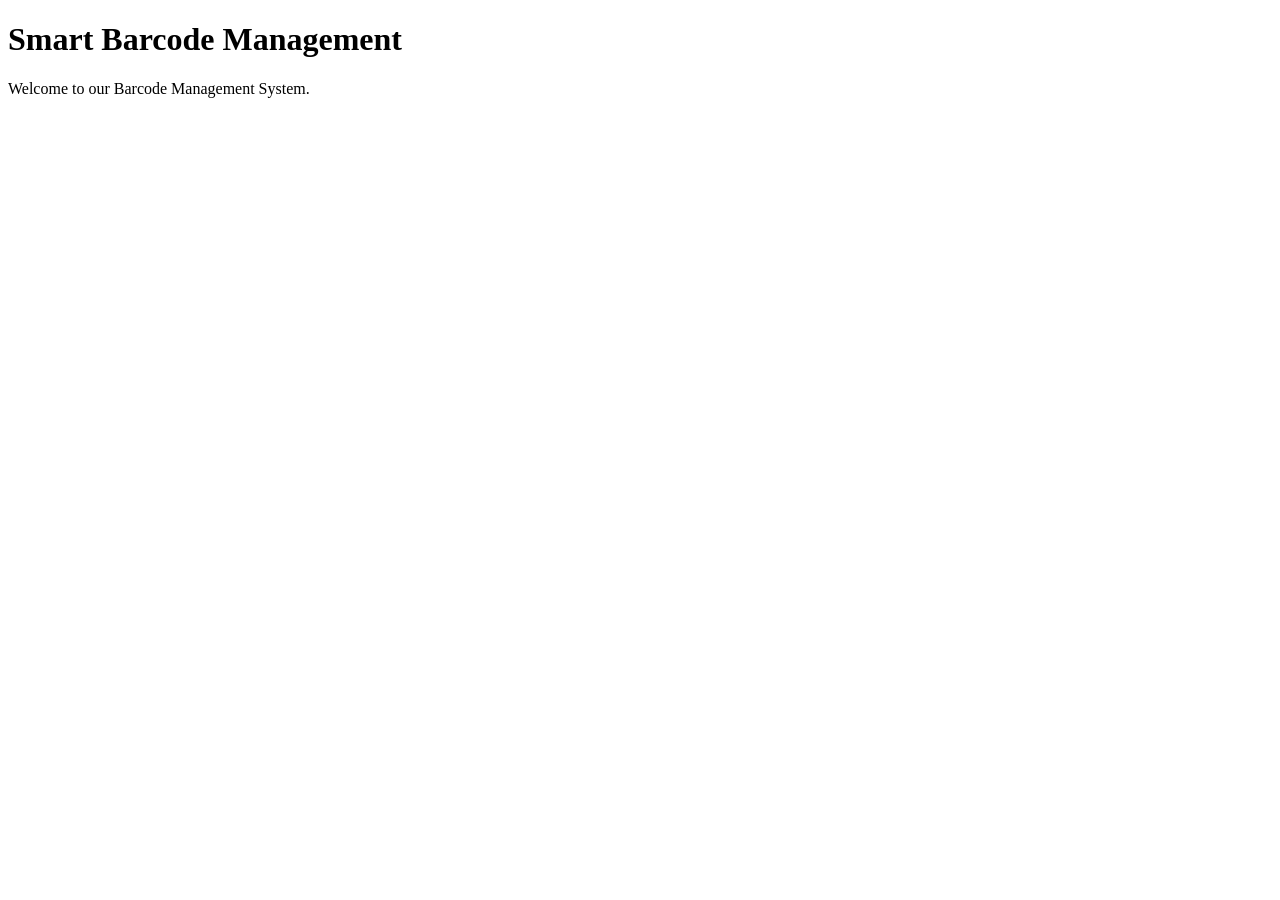
==== index.html @ 2c7e3f74 "Create index.html" ====
<!DOCTYPE html>
<html lang="en">
<head>
  <meta charset="UTF-8">
  <meta name="viewport" content="width=device-width, initial-scale=1.0">
  <title>Smart Barcode Management</title>
</head>
<body>
  <h1>Smart Barcode Management</h1>
  <p>Welcome to our Barcode Management System.</p>
</body>
</html>
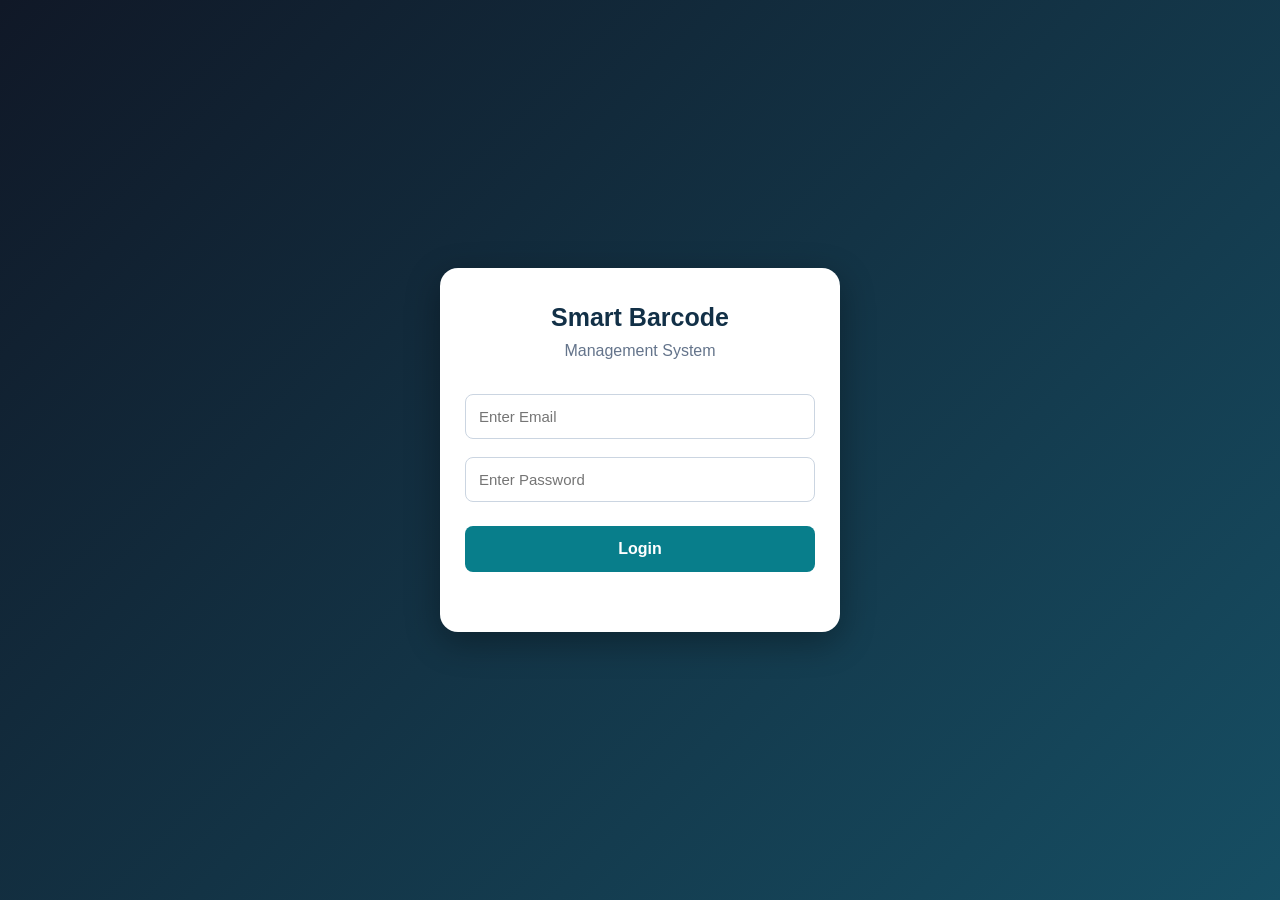
==== commit fceecde1: "Update index.html" ====
--- a/index.html
+++ b/index.html
@@ -5,9 +5,36 @@
   <meta charset="UTF-8">
   <meta name="viewport" content="width=device-width, initial-scale=1.0">
   <title>Smart Barcode Management</title>
+  <link rel="stylesheet" href="style.css">
 </head>
 <body>
-  <h1>Smart Barcode Management</h1>
-  <p>Welcome to our Barcode Management System.</p>
+
+  <div class="login-box">
+    <h1>Smart Barcode</h1>
+    <p>Management System</p>
+
+    <form id="loginForm">
+      <input
+        type="email"
+        id="email"
+        placeholder="Enter Email"
+        required
+      >
+
+      <input
+        type="password"
+        id="password"
+        placeholder="Enter Password"
+        required
+      >
+
+      <button type="submit">Login</button>
+    </form>
+
+    <p id="message"></p>
+  </div>
+
+  <script type="module" src="app.js"></script>
+
 </body>
 </html>
--- a/style.css
+++ b/style.css
@@ -0,0 +1,70 @@
+
+* {
+  margin: 0;
+  padding: 0;
+  box-sizing: border-box;
+  font-family: Arial, sans-serif;
+}
+
+body {
+  min-height: 100vh;
+  display: flex;
+  justify-content: center;
+  align-items: center;
+  background: linear-gradient(135deg, #101827, #164e63);
+  padding: 20px;
+}
+
+.login-box {
+  width: 100%;
+  max-width: 400px;
+  background: white;
+  padding: 35px 25px;
+  border-radius: 18px;
+  box-shadow: 0 10px 35px #0005;
+}
+
+.login-box h1 {
+  text-align: center;
+  color: #123047;
+  font-size: 25px;
+  margin-bottom: 10px;
+}
+
+.login-box p {
+  text-align: center;
+  color: #64748b;
+  margin-bottom: 25px;
+}
+
+.login-box input,
+.login-box select {
+  width: 100%;
+  padding: 13px;
+  margin: 9px 0;
+  border: 1px solid #cbd5e1;
+  border-radius: 8px;
+  font-size: 15px;
+}
+
+.login-box button {
+  width: 100%;
+  padding: 14px;
+  margin-top: 15px;
+  border: none;
+  border-radius: 8px;
+  background: #087e8b;
+  color: white;
+  font-size: 16px;
+  font-weight: bold;
+  cursor: pointer;
+}
+
+.login-box button:hover {
+  background: #065b68;
+}
+
+#message {
+  margin-top: 15px;
+  text-align: center;
+}
